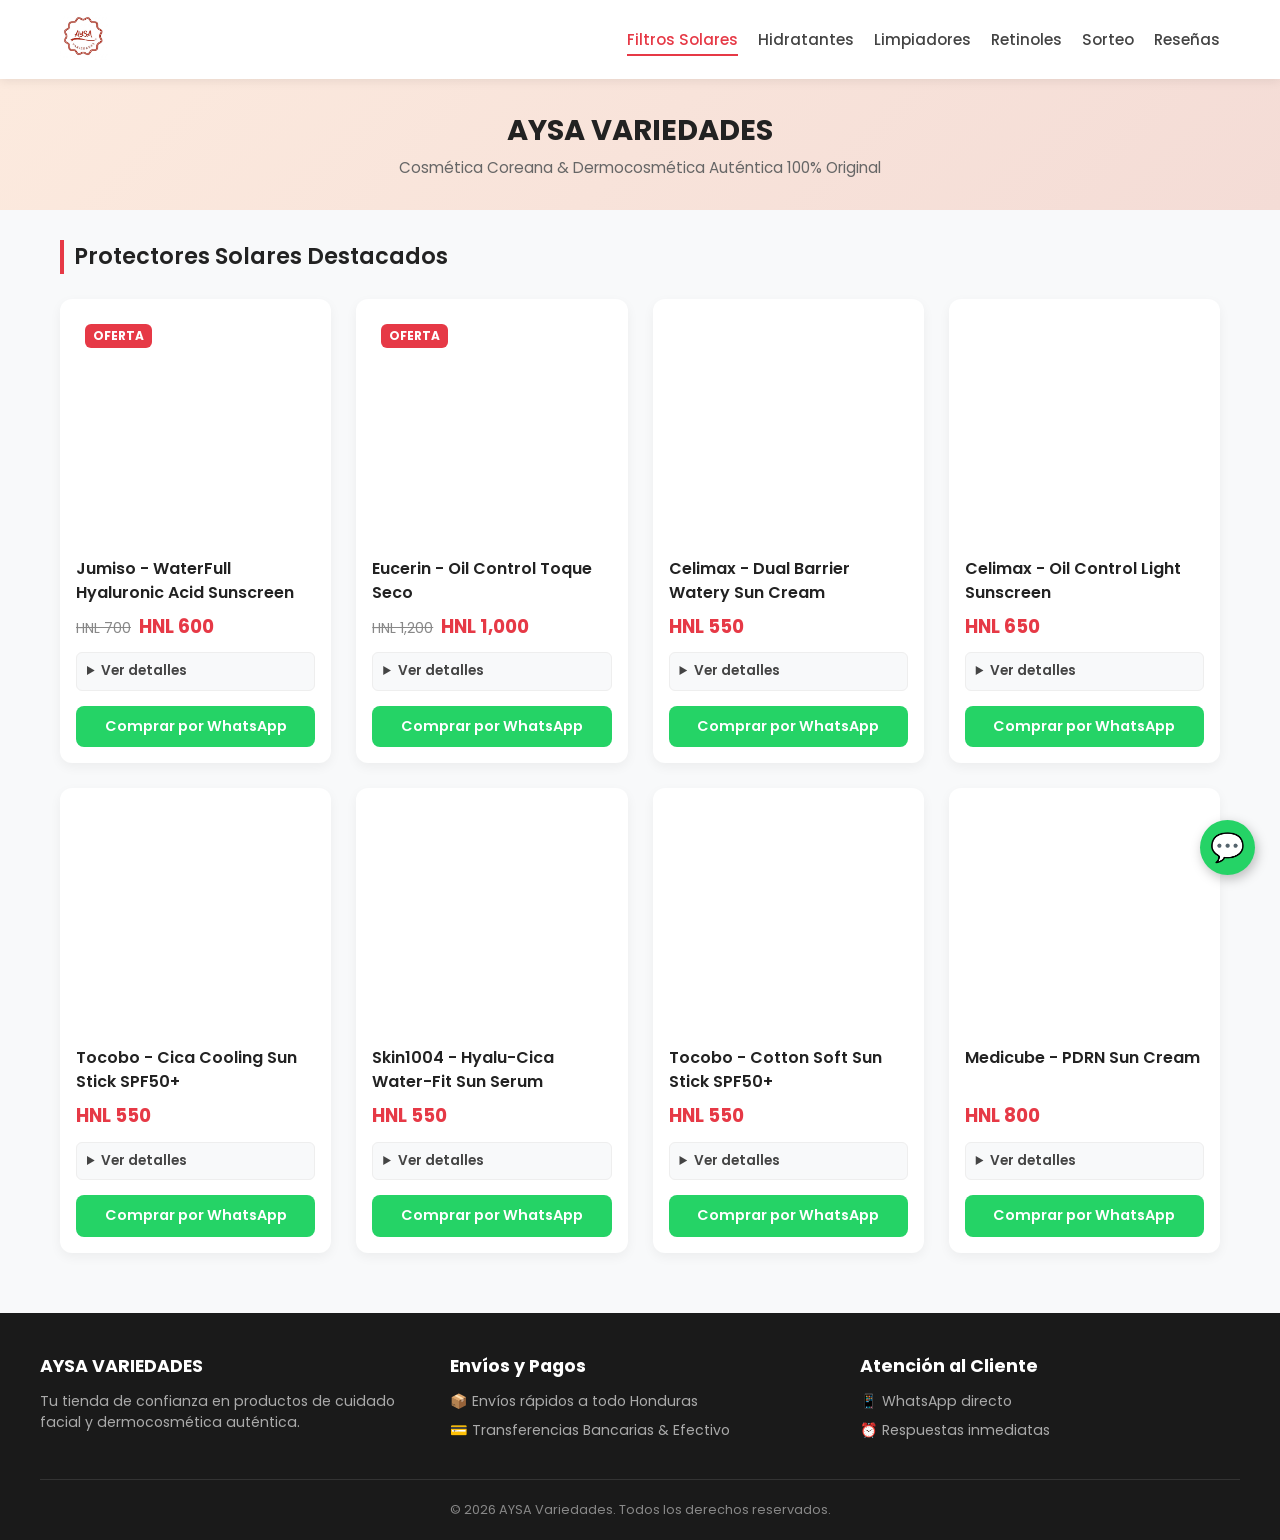
==== index.html @ 1e50c414 "Update index.html" ====
<!DOCTYPE html>
<html lang="es">
<head>
  <meta charset="UTF-8">
  <meta name="viewport" content="width=device-width, initial-scale=1.0">
  <title>AYSA VARIEDADES - Filtros Solares & Skincare Coreano</title>

  <!-- Tipografía moderna Google Fonts (Poppins) -->
  <link rel="preconnect" href="https://fonts.googleapis.com">
  <link rel="preconnect" href="https://fonts.gstatic.com" crossorigin>
  <link href="https://fonts.googleapis.com/css2?family=Poppins:wght@300;400;500;600;700&display=swap" rel="stylesheet">

  <style>
    /* Reset básico */
    * {
      box-sizing: border-box;
      margin: 0;
      padding: 0;
    }

    body {
      font-family: 'Poppins', sans-serif;
      background-color: #f8f9fa;
      color: #333333;
      line-height: 1.5;
    }

    /* --------------------------------------------------
       ENCABEZADO / BARRA DE NAVEGACIÓN FIJA (STICKY)
    -------------------------------------------------- */
    header {
      position: sticky;
      top: 0;
      background-color: #ffffff;
      box-shadow: 0 2px 10px rgba(0, 0, 0, 0.08);
      z-index: 1000;
    }

    .nav-container {
      max-width: 1200px;
      margin: 0 auto;
      padding: 12px 20px;
      display: flex;
      align-items: center;
      justify-content: space-between;
      flex-wrap: wrap;
      gap: 15px;
    }

    .logo-container img {
      height: 48px;
      width: auto;
      object-fit: contain;
    }

    nav ul {
      display: flex;
      gap: 20px;
      list-style: none;
      flex-wrap: wrap;
    }

    nav a {
      text-decoration: none;
      color: #444;
      font-weight: 500;
      font-size: 0.95rem;
      transition: color 0.3s ease;
      padding: 4px 0;
    }

    nav a:hover, nav a.active {
      color: #e63946;
      border-bottom: 2px solid #e63946;
    }

    /* --------------------------------------------------
       SECCIÓN PRINCIPAL Y BANNER
    -------------------------------------------------- */
    .hero-banner {
      background: linear-gradient(135deg, #fceade 0%, #f4dcd6 100%);
      padding: 30px 20px;
      text-align: center;
      margin-bottom: 30px;
    }

    .hero-banner h1 {
      font-size: 1.8rem;
      color: #222;
      font-weight: 700;
    }

    .hero-banner p {
      color: #666;
      font-size: 0.95rem;
      margin-top: 5px;
    }

    .container {
      max-width: 1200px;
      margin: 0 auto 50px auto;
      padding: 0 20px;
    }

    .section-title {
      font-size: 1.4rem;
      font-weight: 600;
      margin-bottom: 25px;
      color: #222;
      border-left: 4px solid #e63946;
      padding-left: 10px;
    }

    /* --------------------------------------------------
       CUADRÍCULA DE PRODUCTOS (GRID)
    -------------------------------------------------- */
    .productos-grid {
      display: grid;
      grid-template-columns: repeat(auto-fill, minmax(260px, 1fr));
      gap: 25px;
    }

    .card-producto {
      background: #ffffff;
      border-radius: 12px;
      padding: 16px;
      box-shadow: 0 4px 12px rgba(0, 0, 0, 0.05);
      display: flex;
      flex-direction: column;
      justify-content: space-between;
      position: relative;
      transition: transform 0.25s ease, box-shadow 0.25s ease;
    }

    .card-producto:hover {
      transform: translateY(-5px);
      box-shadow: 0 8px 24px rgba(0, 0, 0, 0.1);
    }

    .badge-oferta {
      position: absolute;
      top: 25px;
      left: 25px;
      background-color: #e63946;
      color: #ffffff;
      font-size: 0.75rem;
      font-weight: 700;
      padding: 3px 8px;
      border-radius: 6px;
      z-index: 2;
    }

    .img-wrapper {
      width: 100%;
      height: 230px;
      overflow: hidden;
      border-radius: 8px;
      margin-bottom: 12px;
      background-color: #f9f9f9;
    }

    ..card-producto img {
  width: 100%;
  height: 220px; /* Mantenemos la altura fija para que todas las tarjetas midan lo mismo */
  
  /* --- SOLUCIÓN AQUÍ --- */
  object-fit: contain; /* Ajusta la imagen para que se vea COMPLETA sin recortarse */
  /* --------------------- */
  
  background-color: #ffffff; /* Fondo blanco opcional por si la imagen es transparente */
  padding: 5px; /* Pequeño margen interno para que no pegue al borde */
  border-radius: 8px;
  display: block;
}

    .card-producto:hover img {
      transform: scale(1.03);
    }

    .card-producto h3 {
      font-size: 1rem;
      font-weight: 600;
      color: #222;
      margin-bottom: 8px;
      min-height: 48px; /* Mantiene altura uniforme de títulos */
      display: -webkit-box;
      -webkit-line-clamp: 2;
      -webkit-box-orient: vertical;
      overflow: hidden;
    }

    .precios {
      margin-bottom: 12px;
      display: flex;
      align-items: baseline;
      gap: 8px;
    }

    .precio-antiguo {
      text-decoration: line-through;
      color: #888;
      font-size: 0.88rem;
    }

    .precio-actual {
      color: #e63946;
      font-weight: 700;
      font-size: 1.15rem;
    }

    details {
      font-size: 0.85rem;
      color: #555;
      margin-bottom: 15px;
      background: #f8f9fa;
      padding: 8px 10px;
      border-radius: 6px;
      border: 1px solid #eee;
    }

    summary {
      cursor: pointer;
      font-weight: 600;
      color: #444;
      outline: none;
    }

    details p {
      margin-top: 6px;
      line-height: 1.4;
    }

    /* Botón Comprar en WhatsApp */
    .btn-comprar {
      display: flex;
      align-items: center;
      justify-content: center;
      gap: 8px;
      text-align: center;
      background-color: #25d366;
      color: #ffffff;
      padding: 10px 14px;
      border-radius: 8px;
      text-decoration: none;
      font-weight: 600;
      font-size: 0.9rem;
      transition: background-color 0.3s ease;
    }

    .btn-comprar:hover {
      background-color: #1eb954;
    }

    /* --------------------------------------------------
       BOTÓN FLOTANTE WHATSAPP
    -------------------------------------------------- */
    .whatsapp-float {
      position: fixed;
      width: 55px;
      height: 55px;
      bottom: 25px;
      right: 25px;
      background-color: #25d366;
      color: #ffffff;
      border-radius: 50%;
      text-align: center;
      font-size: 28px;
      box-shadow: 2px 4px 12px rgba(0, 0, 0, 0.25);
      z-index: 1000;
      display: flex;
      align-items: center;
      justify-content: center;
      text-decoration: none;
      transition: transform 0.2s ease;
    }

    .whatsapp-float:hover {
      transform: scale(1.08);
    }

    /* --------------------------------------------------
       FOOTER (PIE DE PÁGINA)
    -------------------------------------------------- */
    footer {
      background-color: #1a1a1a;
      color: #dddddd;
      padding: 40px 20px 20px 20px;
      margin-top: 60px;
    }

    .footer-content {
      max-width: 1200px;
      margin: 0 auto;
      display: grid;
      grid-template-columns: repeat(auto-fit, minmax(220px, 1fr));
      gap: 30px;
      margin-bottom: 30px;
    }

    .footer-section h4 {
      color: #ffffff;
      margin-bottom: 12px;
      font-size: 1.1rem;
    }

    .footer-section p {
      font-size: 0.88rem;
      color: #aaa;
      margin-bottom: 8px;
    }

    .footer-bottom {
      max-width: 1200px;
      margin: 0 auto;
      padding-top: 20px;
      border-top: 1px solid #333;
      text-align: center;
      font-size: 0.8rem;
      color: #888;
    }

    /* Adaptación Pantallas Pequeñas */
    @media (max-width: 600px) {
      .nav-container {
        justify-content: center;
      }
      nav ul {
        justify-content: center;
        gap: 12px;
      }
      nav a {
        font-size: 0.85rem;
      }
    }
  </style>
</head>
<body>

  <!-- BARRA DE NAVEGACIÓN FIJA -->
  <header>
    <div class="nav-container">
      <div class="logo-container">
        <a href="index.html">
          <img src="img/logo.jpeg" alt="AYSA Variedades Logo">
        </a>
      </div>
      <nav>
        <ul>
          <li><a href="index.html" class="active">Filtros Solares</a></li>
          <li><a href="hidratante.html">Hidratantes</a></li>
          <li><a href="limpiadores.html">Limpiadores</a></li>
          <li><a href="retinoles.html">Retinoles</a></li>
          <li><a href="sorteo.html">Sorteo</a></li>
          <li><a href="#">Reseñas</a></li>
        </ul>
      </nav>
    </div>
  </header>

  <!-- BANNER ENCABEZADO -->
  <section class="hero-banner">
    <h1>AYSA VARIEDADES</h1>
    <p>Cosmética Coreana & Dermocosmética Auténtica 100% Original</p>
  </section>

  <!-- CONTENIDO PRINCIPAL / PRODUCTOS -->
  <div class="container">
    <h2 class="section-title">Protectores Solares Destacados</h2>

    <div class="productos-grid">

      <!-- Producto 1 -->
      <div class="card-producto">
        <span class="badge-oferta">OFERTA</span>
        <div class="img-wrapper">
          <img src="img/protector1.jpg" alt="Jumiso WaterFull Sunscreen">
        </div>
        <h3>Jumiso - WaterFull Hyaluronic Acid Sunscreen</h3>
        <div class="precios">
          <span class="precio-antiguo">HNL 700</span>
          <span class="precio-actual">HNL 600</span>
        </div>
        <details>
          <summary>Ver detalles</summary>
          <p>Protector solar híbrido a base de agua con ácido hialurónico. Amplio espectro SPF 50 PA++++.</p>
        </details>
        <a href="https://wa.link/wdtrgp" target="_blank" class="btn-comprar">
          Comprar por WhatsApp
        </a>
      </div>

      <!-- Producto 2 -->
      <div class="card-producto">
        <span class="badge-oferta">OFERTA</span>
        <div class="img-wrapper">
          <img src="img/protector2.jpg" alt="Eucerin Oil Control">
        </div>
        <h3>Eucerin - Oil Control Toque Seco</h3>
        <div class="precios">
          <span class="precio-antiguo">HNL 1,200</span>
          <span class="precio-actual">HNL 1,000</span>
        </div>
        <details>
          <summary>Ver detalles</summary>
          <p>Efecto anti-brillo mate para piel mixta a grasa. Textura ultra ligera de rápida absorción.</p>
        </details>
        <a href="https://wa.link/wdtrgp" target="_blank" class="btn-comprar">
          Comprar por WhatsApp
        </a>
      </div>

      <!-- Producto 3 -->
      <div class="card-producto">
        <div class="img-wrapper">
          <img src="img/protector3.jpg" alt="Celimax Dual Barrier Watery">
        </div>
        <h3>Celimax - Dual Barrier Watery Sun Cream</h3>
        <div class="precios">
          <span class="precio-actual">HNL 550</span>
        </div>
        <details>
          <summary>Ver detalles</summary>
          <p>Ideal para piel sensible o barrera cutánea alterada. Hidratación profunda y protección SPF 50+.</p>
        </details>
        <a href="https://wa.link/wdtrgp" target="_blank" class="btn-comprar">
          Comprar por WhatsApp
        </a>
      </div>

      <!-- Producto 4 -->
      <div class="card-producto">
        <div class="img-wrapper">
          <img src="img/protector4.jpg" alt="Celimax Oil Control Light">
        </div>
        <h3>Celimax - Oil Control Light Sunscreen</h3>
        <div class="precios">
          <span class="precio-actual">HNL 650</span>
        </div>
        <details>
          <summary>Ver detalles</summary>
          <p>Control de sebo con complejo Anti Sebum P. Acabado fresco y mate SPF 50+ PA++++.</p>
        </details>
        <a href="https://wa.link/wdtrgp" target="_blank" class="btn-comprar">
          Comprar por WhatsApp
        </a>
      </div>

      <!-- Producto 5 -->
      <div class="card-producto">
        <div class="img-wrapper">
          <img src="img/protector5.jpg" alt="Tocobo Cica Cooling Sun Stick">
        </div>
        <h3>Tocobo - Cica Cooling Sun Stick SPF50+</h3>
        <div class="precios">
          <span class="precio-actual">HNL 550</span>
        </div>
        <details>
          <summary>Ver detalles</summary>
          <p>Formato en barra refrescante y calmante con Centella Asiática para piel sensible o con acné.</p>
        </details>
        <a href="https://wa.link/wdtrgp" target="_blank" class="btn-comprar">
          Comprar por WhatsApp
        </a>
      </div>

      <!-- Producto 6 -->
      <div class="card-producto">
        <div class="img-wrapper">
          <img src="img/protector6.jpg" alt="Skin1004 Hyalu-Cica Sun Serum">
        </div>
        <h3>Skin1004 - Hyalu-Cica Water-Fit Sun Serum</h3>
        <div class="precios">
          <span class="precio-actual">HNL 550</span>
        </div>
        <details>
          <summary>Ver detalles</summary>
          <p>Textura tipo suero ultraligero hidratante con Centella Asiática y Ácido Hialurónico.</p>
        </details>
        <a href="https://wa.link/wdtrgp" target="_blank" class="btn-comprar">
          Comprar por WhatsApp
        </a>
      </div>

      <!-- Producto 7 -->
      <div class="card-producto">
        <div class="img-wrapper">
          <img src="img/protector7.jpg" alt="Tocobo Cotton Soft Sun Stick">
        </div>
        <h3>Tocobo - Cotton Soft Sun Stick SPF50+</h3>
        <div class="precios">
          <span class="precio-actual">HNL 550</span>
        </div>
        <details>
          <summary>Ver detalles</summary>
          <p>Barra solar con acabado suave de algodón, efecto mate y cero sensación pegajosa.</p>
        </details>
        <a href="https://wa.link/wdtrgp" target="_blank" class="btn-comprar">
          Comprar por WhatsApp
        </a>
      </div>

      <!-- Producto 8 -->
      <div class="card-producto">
        <div class="img-wrapper">
          <img src="img/protector8.jpg" alt="Medicube PDRN Sun Cream">
        </div>
        <h3>Medicube - PDRN Sun Cream</h3>
        <div class="precios">
          <span class="precio-actual">HNL 800</span>
        </div>
        <details>
          <summary>Ver detalles</summary>
          <p>Acabado luminoso, rápida absorción y unificación del tono de la piel.</p>
        </details>
        <a href="https://wa.link/wdtrgp" target="_blank" class="btn-comprar">
          Comprar por WhatsApp
        </a>
      </div>

    </div>
  </div>

  <!-- PIE DE PÁGINA -->
  <footer>
    <div class="footer-content">
      <div class="footer-section">
        <h4>AYSA VARIEDADES</h4>
        <p>Tu tienda de confianza en productos de cuidado facial y dermocosmética auténtica.</p>
      </div>
      <div class="footer-section">
        <h4>Envíos y Pagos</h4>
        <p>📦 Envíos rápidos a todo Honduras</p>
        <p>💳 Transferencias Bancarias & Efectivo</p>
      </div>
      <div class="footer-section">
        <h4>Atención al Cliente</h4>
        <p>📱 WhatsApp directo</p>
        <p>⏰ Respuestas inmediatas</p>
      </div>
    </div>
    <div class="footer-bottom">
      <p>&copy; 2026 AYSA Variedades. Todos los derechos reservados.</p>
    </div>
  </footer>

  <!-- BOTÓN FLOTANTE DE WHATSAPP GENERAL -->
  <a href="https://wa.link/wdtrgp" class="whatsapp-float" target="_blank" title="Consulta directa por WhatsApp">
    💬
  </a>

</body>
</html>
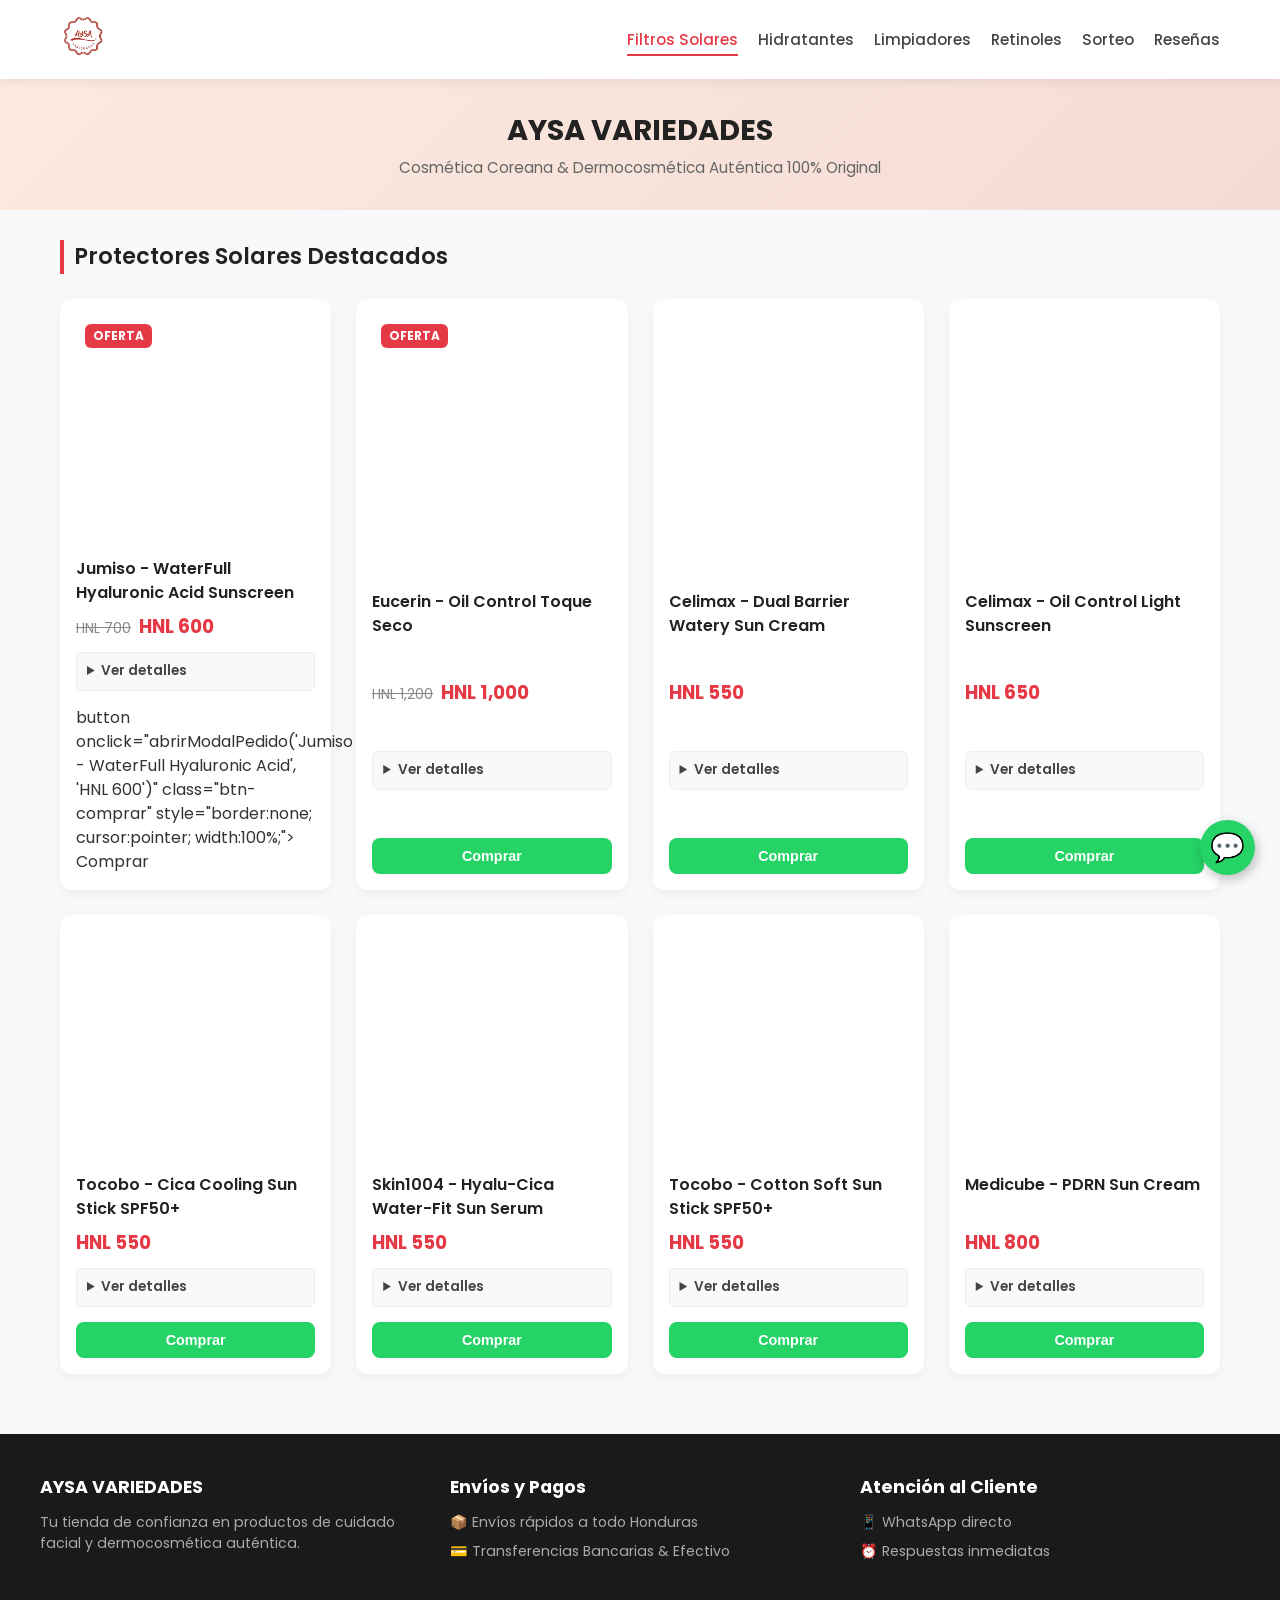
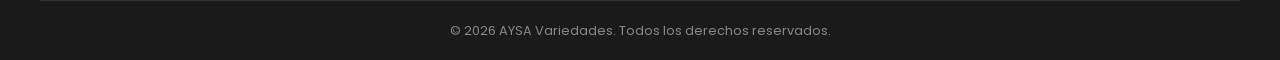
==== commit 72ff07a8: "Update index.html" ====
--- a/index.html
+++ b/index.html
@@ -384,9 +384,8 @@
           <summary>Ver detalles</summary>
           <p>Protector solar híbrido a base de agua con ácido hialurónico. Amplio espectro SPF 50 PA++++.</p>
         </details>
-        <a href="https://wa.link/wdtrgp" target="_blank" class="btn-comprar">
-          Comprar por WhatsApp
-        </a>
+       button onclick="abrirModalPedido('Jumiso - WaterFull Hyaluronic Acid', 'HNL 600')" class="btn-comprar" style="border:none; cursor:pointer; width:100%;">
+  Comprar</button>
       </div>
 
       <!-- Producto 2 -->
@@ -404,99 +403,102 @@
           <summary>Ver detalles</summary>
           <p>Efecto anti-brillo mate para piel mixta a grasa. Textura ultra ligera de rápida absorción.</p>
         </details>
-        <a href="https://wa.link/wdtrgp" target="_blank" class="btn-comprar">
-          Comprar por WhatsApp
+    <button onclick="abrirModalPedido('Eucerin - Oil Control Toque Seco', 'HNL 600')" class="btn-comprar" style="border:none; cursor:pointer; width:100%;">
+  Comprar
+</button>
+          
+      </div>
+
+      <!-- Producto 3 -->
+      <div class="card-producto">
+        <div class="img-wrapper">
+          <img src="img/protector3.jpg" alt="Celimax Dual Barrier Watery">
+        </div>
+        <h3>Celimax - Dual Barrier Watery Sun Cream</h3>
+        <div class="precios">
+          <span class="precio-actual">HNL 550</span>
+        </div>
+        <details>
+          <summary>Ver detalles</summary>
+          <p>Ideal para piel sensible o barrera cutánea alterada. Hidratación profunda y protección SPF 50+.</p>
+        </details>
+        <button onclick="abrirModalPedido('Celimax - Dual Barrier Watery Sun Cream', 'HNL 600')" class="btn-comprar" style="border:none; cursor:pointer; width:100%;">
+  Comprar
+</button>
+          
         </a>
       </div>
 
-      <!-- Producto 3 -->
-      <div class="card-producto">
-        <div class="img-wrapper">
-          <img src="img/protector3.jpg" alt="Celimax Dual Barrier Watery">
-        </div>
-        <h3>Celimax - Dual Barrier Watery Sun Cream</h3>
+      <!-- Producto 4 -->
+      <div class="card-producto">
+        <div class="img-wrapper">
+          <img src="img/protector4.jpg" alt="Celimax Oil Control Light">
+        </div>
+        <h3>Celimax - Oil Control Light Sunscreen</h3>
+        <div class="precios">
+          <span class="precio-actual">HNL 650</span>
+        </div>
+        <details>
+          <summary>Ver detalles</summary>
+          <p>Control de sebo con complejo Anti Sebum P. Acabado fresco y mate SPF 50+ PA++++.</p>
+        </details>
+    <button onclick="abrirModalPedido('Celimax - Oil Control Light Sunscreen', 'HNL 600')" class="btn-comprar" style="border:none; cursor:pointer; width:100%;">
+  Comprar
+</button>
+      </div>
+
+      <!-- Producto 5 -->
+      <div class="card-producto">
+        <div class="img-wrapper">
+          <img src="img/protector5.jpg" alt="Tocobo Cica Cooling Sun Stick">
+        </div>
+        <h3>Tocobo - Cica Cooling Sun Stick SPF50+</h3>
         <div class="precios">
           <span class="precio-actual">HNL 550</span>
         </div>
         <details>
           <summary>Ver detalles</summary>
-          <p>Ideal para piel sensible o barrera cutánea alterada. Hidratación profunda y protección SPF 50+.</p>
-        </details>
-        <a href="https://wa.link/wdtrgp" target="_blank" class="btn-comprar">
-          Comprar por WhatsApp
-        </a>
-      </div>
-
-      <!-- Producto 4 -->
-      <div class="card-producto">
-        <div class="img-wrapper">
-          <img src="img/protector4.jpg" alt="Celimax Oil Control Light">
-        </div>
-        <h3>Celimax - Oil Control Light Sunscreen</h3>
-        <div class="precios">
-          <span class="precio-actual">HNL 650</span>
-        </div>
-        <details>
-          <summary>Ver detalles</summary>
-          <p>Control de sebo con complejo Anti Sebum P. Acabado fresco y mate SPF 50+ PA++++.</p>
-        </details>
-        <a href="https://wa.link/wdtrgp" target="_blank" class="btn-comprar">
-          Comprar por WhatsApp
-        </a>
-      </div>
-
-      <!-- Producto 5 -->
-      <div class="card-producto">
-        <div class="img-wrapper">
-          <img src="img/protector5.jpg" alt="Tocobo Cica Cooling Sun Stick">
-        </div>
-        <h3>Tocobo - Cica Cooling Sun Stick SPF50+</h3>
+          <p>Formato en barra refrescante y calmante con Centella Asiática para piel sensible o con acné.</p>
+        </details>
+        <button onclick="abrirModalPedido('Tocobo - Cica Cooling Sun Stick SPF50+', 'HNL 600')" class="btn-comprar" style="border:none; cursor:pointer; width:100%;">
+  Comprar
+</button>
+      </div>
+
+      <!-- Producto 6 -->
+      <div class="card-producto">
+        <div class="img-wrapper">
+          <img src="img/protector6.jpg" alt="Skin1004 Hyalu-Cica Sun Serum">
+        </div>
+        <h3>Skin1004 - Hyalu-Cica Water-Fit Sun Serum</h3>
         <div class="precios">
           <span class="precio-actual">HNL 550</span>
         </div>
         <details>
           <summary>Ver detalles</summary>
-          <p>Formato en barra refrescante y calmante con Centella Asiática para piel sensible o con acné.</p>
-        </details>
-        <a href="https://wa.link/wdtrgp" target="_blank" class="btn-comprar">
-          Comprar por WhatsApp
-        </a>
-      </div>
-
-      <!-- Producto 6 -->
-      <div class="card-producto">
-        <div class="img-wrapper">
-          <img src="img/protector6.jpg" alt="Skin1004 Hyalu-Cica Sun Serum">
-        </div>
-        <h3>Skin1004 - Hyalu-Cica Water-Fit Sun Serum</h3>
+          <p>Textura tipo suero ultraligero hidratante con Centella Asiática y Ácido Hialurónico.</p>
+        </details>
+        <button onclick="abrirModalPedido('Skin1004 - Hyalu-Cica Water-Fit Sun Serum', 'HNL 600')" class="btn-comprar" style="border:none; cursor:pointer; width:100%;">
+  Comprar
+</button>
+      </div>
+
+      <!-- Producto 7 -->
+      <div class="card-producto">
+        <div class="img-wrapper">
+          <img src="img/protector7.jpg" alt="Tocobo Cotton Soft Sun Stick">
+        </div>
+        <h3>Tocobo - Cotton Soft Sun Stick SPF50+</h3>
         <div class="precios">
           <span class="precio-actual">HNL 550</span>
         </div>
         <details>
           <summary>Ver detalles</summary>
-          <p>Textura tipo suero ultraligero hidratante con Centella Asiática y Ácido Hialurónico.</p>
-        </details>
-        <a href="https://wa.link/wdtrgp" target="_blank" class="btn-comprar">
-          Comprar por WhatsApp
-        </a>
-      </div>
-
-      <!-- Producto 7 -->
-      <div class="card-producto">
-        <div class="img-wrapper">
-          <img src="img/protector7.jpg" alt="Tocobo Cotton Soft Sun Stick">
-        </div>
-        <h3>Tocobo - Cotton Soft Sun Stick SPF50+</h3>
-        <div class="precios">
-          <span class="precio-actual">HNL 550</span>
-        </div>
-        <details>
-          <summary>Ver detalles</summary>
           <p>Barra solar con acabado suave de algodón, efecto mate y cero sensación pegajosa.</p>
         </details>
-        <a href="https://wa.link/wdtrgp" target="_blank" class="btn-comprar">
-          Comprar por WhatsApp
-        </a>
+        <button onclick="abrirModalPedido('Tocobo - Cotton Soft Sun Stick SPF50+', 'HNL 600')" class="btn-comprar" style="border:none; cursor:pointer; width:100%;">
+  Comprar
+</button>
       </div>
 
       <!-- Producto 8 -->
@@ -512,9 +514,9 @@
           <summary>Ver detalles</summary>
           <p>Acabado luminoso, rápida absorción y unificación del tono de la piel.</p>
         </details>
-        <a href="https://wa.link/wdtrgp" target="_blank" class="btn-comprar">
-          Comprar por WhatsApp
-        </a>
+       <button onclick="abrirModalPedido('Medicube - PDRN Sun Cream', 'HNL 600')" class="btn-comprar" style="border:none; cursor:pointer; width:100%;">
+  Comprar
+</button>
       </div>
 
     </div>
@@ -547,6 +549,91 @@
   <a href="https://wa.link/wdtrgp" class="whatsapp-float" target="_blank" title="Consulta directa por WhatsApp">
     💬
   </a>
+<div id="modalPedido" style="display:none; position:fixed; top:0; left:0; width:100%; height:100%; background:rgba(0,0,0,0.6); z-index:2000; align-items:center; justify-content:center;">
+    <div style="background:#fff; padding:25px; border-radius:12px; max-width:450px; width:90%; position:relative; font-family:'Poppins', sans-serif;">
+      
+      <button onclick="cerrarModal()" style="position:absolute; top:12px; right:15px; border:none; background:none; font-size:20px; cursor:pointer;">✕</button>
+      
+      <h3 style="margin-bottom:5px; color:#222;">Finalizar Pedido</h3>
+      <p id="productoSeleccionado" style="font-weight:600; color:#e63946; margin-bottom:15px; font-size:0.95rem;"></p>
+
+      <form id="formPedido" onsubmit="enviarPedido(event)">
+        <input type="hidden" id="inputProducto" name="Producto">
+
+        <label style="font-size:0.85rem; font-weight:600; display:block; margin-bottom:4px;">Nombre completo:</label>
+        <input type="text" id="nombreCliente" name="Nombre" required placeholder="Ej. Maria Lopez" style="width:100%; padding:8px; margin-bottom:12px; border:1px solid #ccc; border-radius:6px; box-sizing:border-box;">
+
+        <label style="font-size:0.85rem; font-weight:600; display:block; margin-bottom:4px;">Teléfono de contacto:</label>
+        <input type="tel" id="telefonoCliente" name="Telefono" required placeholder="Ej. 9999-9999" style="width:100%; padding:8px; margin-bottom:12px; border:1px solid #ccc; border-radius:6px; box-sizing:border-box;">
+
+        <label style="font-size:0.85rem; font-weight:600; display:block; margin-bottom:4px;">Ciudad y Dirección de Envío:</label>
+        <input type="text" id="direccionCliente" name="Direccion" required placeholder="Ej. Tegucigalpa, Col. Palmira..." style="width:100%; padding:8px; margin-bottom:12px; border:1px solid #ccc; border-radius:6px; box-sizing:border-box;">
+
+        <label style="font-size:0.85rem; font-weight:600; display:block; margin-bottom:4px;">Método de Pago:</label>
+        <select id="pagoCliente" name="MetodoPago" style="width:100%; padding:8px; margin-bottom:18px; border:1px solid #ccc; border-radius:6px; box-sizing:border-box;">
+          <option value="Transferencia Bancaria">Transferencia Bancaria</option>
+          <option value="Efectivo contra entrega">Efectivo contra entrega</option>
+        </select>
+
+        <button type="submit" style="width:100%; background:#25d366; color:white; border:none; padding:12px; border-radius:8px; font-weight:700; cursor:pointer; font-size:1rem;">
+          Confirmar Pedido 📲
+        </button>
+      </form>
+    </div>
+  </div>
+
+  <script>
+    let productoActual = "";
+    let precioActual = "";
+
+    function abrirModalPedido(nombreProducto, precioProducto) {
+      productoActual = nombreProducto;
+      precioActual = precioProducto;
+      document.getElementById('productoSeleccionado').innerText = nombreProducto + " - " + precioProducto;
+      document.getElementById('inputProducto').value = nombreProducto + " (" + precioProducto + ")";
+      document.getElementById('modalPedido').style.display = 'flex';
+    }
+
+    function cerrarModal() {
+      document.getElementById('modalPedido').style.display = 'none';
+    }
+
+    function enviarPedido(e) {
+      e.preventDefault();
+
+      const numeroWhatsApp = "504XXXXXXXX"; // Reemplaza por tu número de teléfono real
+      const formspreeURL = "https://formspree.io/f/TU_CODIGO_FORMSPREE"; // Reemplaza con tu URL de Formspree
+
+      const nombre = document.getElementById('nombreCliente').value;
+      const telefono = document.getElementById('telefonoCliente').value;
+      const direccion = document.getElementById('direccionCliente').value;
+      const pago = document.getElementById('pagoCliente').value;
+
+      // Envío al correo por Formspree
+      const formData = new FormData(document.getElementById('formPedido'));
+      fetch(formspreeURL, {
+        method: 'POST',
+        body: formData,
+        headers: { 'Accept': 'application/json' }
+      });
+
+      // Envío a WhatsApp
+      const mensaje = `🛒 *NUEVO PEDIDO EN AYSA VARIEDADES*%0A%0A` +
+                      `📦 *Producto:* ${productoActual}%0A` +
+                      `💰 *Precio:* ${precioActual}%0A%0A` +
+                      `👤 *Cliente:* ${nombre}%0A` +
+                      `📞 *Teléfono:* ${telefono}%0A` +
+                      `📍 *Dirección:* ${direccion}%0A` +
+                      `💳 *Pago:* ${pago}`;
+
+      window.open(`https://wa.me/${numeroWhatsApp}?text=${mensaje}`, '_blank');
+
+      cerrarModal();
+      document.getElementById('formPedido').reset();
+    }
+  </script>
 
 </body>
 </html>
+</body>
+</html>
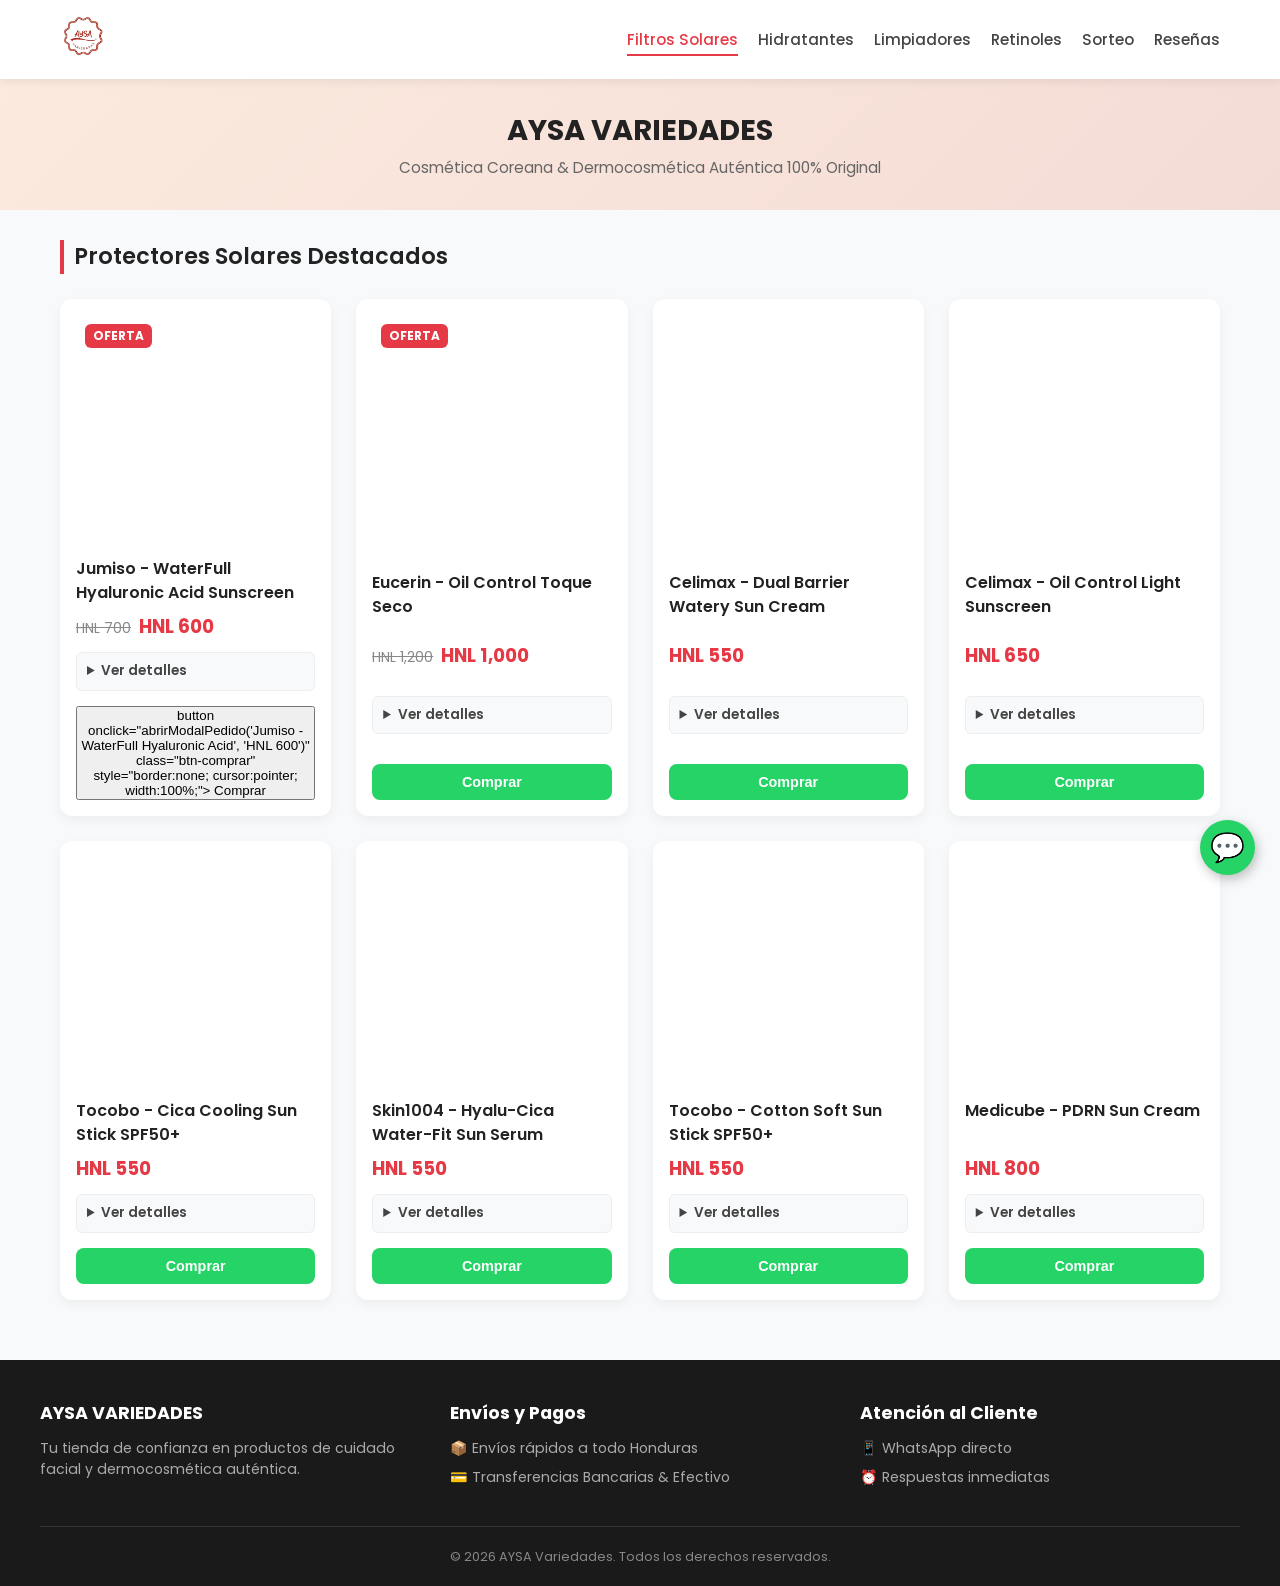
==== commit 98ceeaf2: "Update index.html" ====
--- a/index.html
+++ b/index.html
@@ -384,7 +384,7 @@
           <summary>Ver detalles</summary>
           <p>Protector solar híbrido a base de agua con ácido hialurónico. Amplio espectro SPF 50 PA++++.</p>
         </details>
-       button onclick="abrirModalPedido('Jumiso - WaterFull Hyaluronic Acid', 'HNL 600')" class="btn-comprar" style="border:none; cursor:pointer; width:100%;">
+       <button>button onclick="abrirModalPedido('Jumiso - WaterFull Hyaluronic Acid', 'HNL 600')" class="btn-comprar" style="border:none; cursor:pointer; width:100%;">
   Comprar</button>
       </div>
 
@@ -601,8 +601,8 @@
     function enviarPedido(e) {
       e.preventDefault();
 
-      const numeroWhatsApp = "504XXXXXXXX"; // Reemplaza por tu número de teléfono real
-      const formspreeURL = "https://formspree.io/f/TU_CODIGO_FORMSPREE"; // Reemplaza con tu URL de Formspree
+      const numeroWhatsApp = "50497818902"; // Reemplaza por tu número de teléfono real
+      const formspreeURL = "https://formspree.io/f/xwlpalja"; // Reemplaza con tu URL de Formspree
 
       const nombre = document.getElementById('nombreCliente').value;
       const telefono = document.getElementById('telefonoCliente').value;
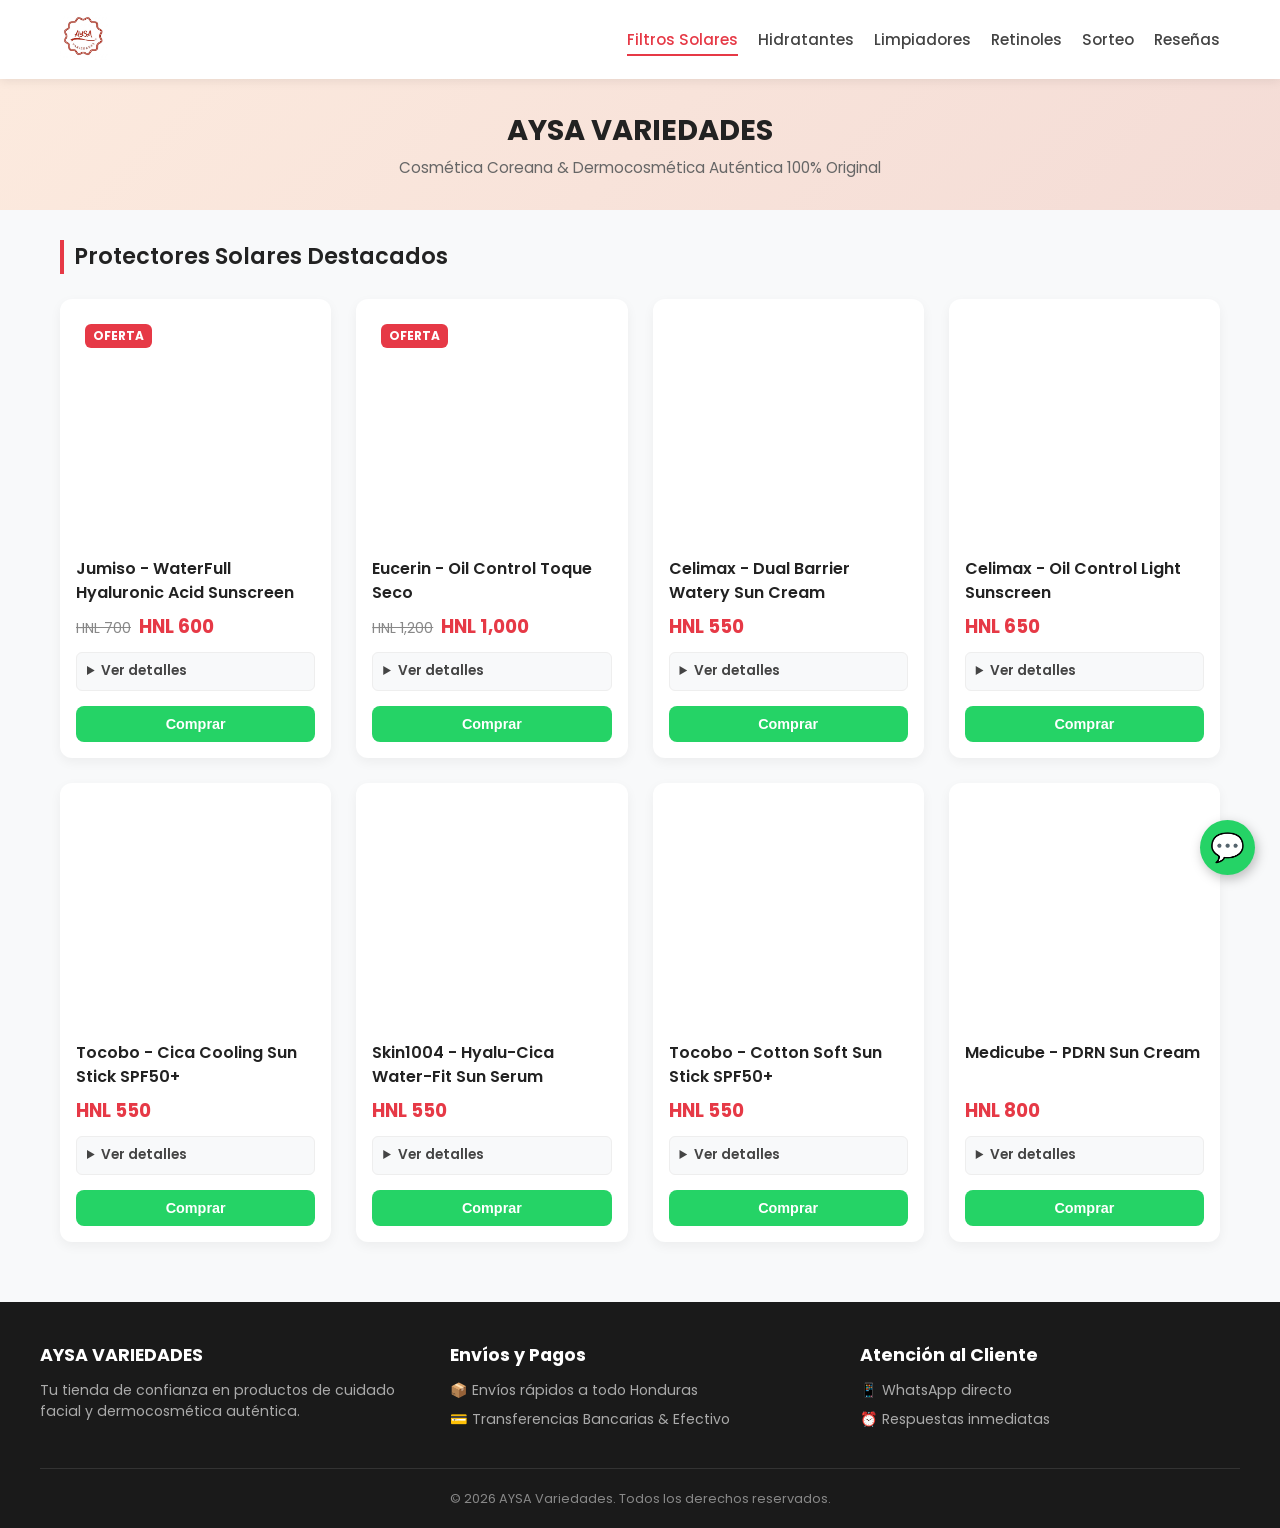
==== commit 67407f93: "Update index.html" ====
--- a/index.html
+++ b/index.html
@@ -384,7 +384,7 @@
           <summary>Ver detalles</summary>
           <p>Protector solar híbrido a base de agua con ácido hialurónico. Amplio espectro SPF 50 PA++++.</p>
         </details>
-       <button>button onclick="abrirModalPedido('Jumiso - WaterFull Hyaluronic Acid', 'HNL 600')" class="btn-comprar" style="border:none; cursor:pointer; width:100%;">
+       <button onclick="abrirModalPedido('Jumiso - WaterFull Hyaluronic Acid', 'HNL 600')" class="btn-comprar" style="border:none; cursor:pointer; width:100%;">
   Comprar</button>
       </div>
 
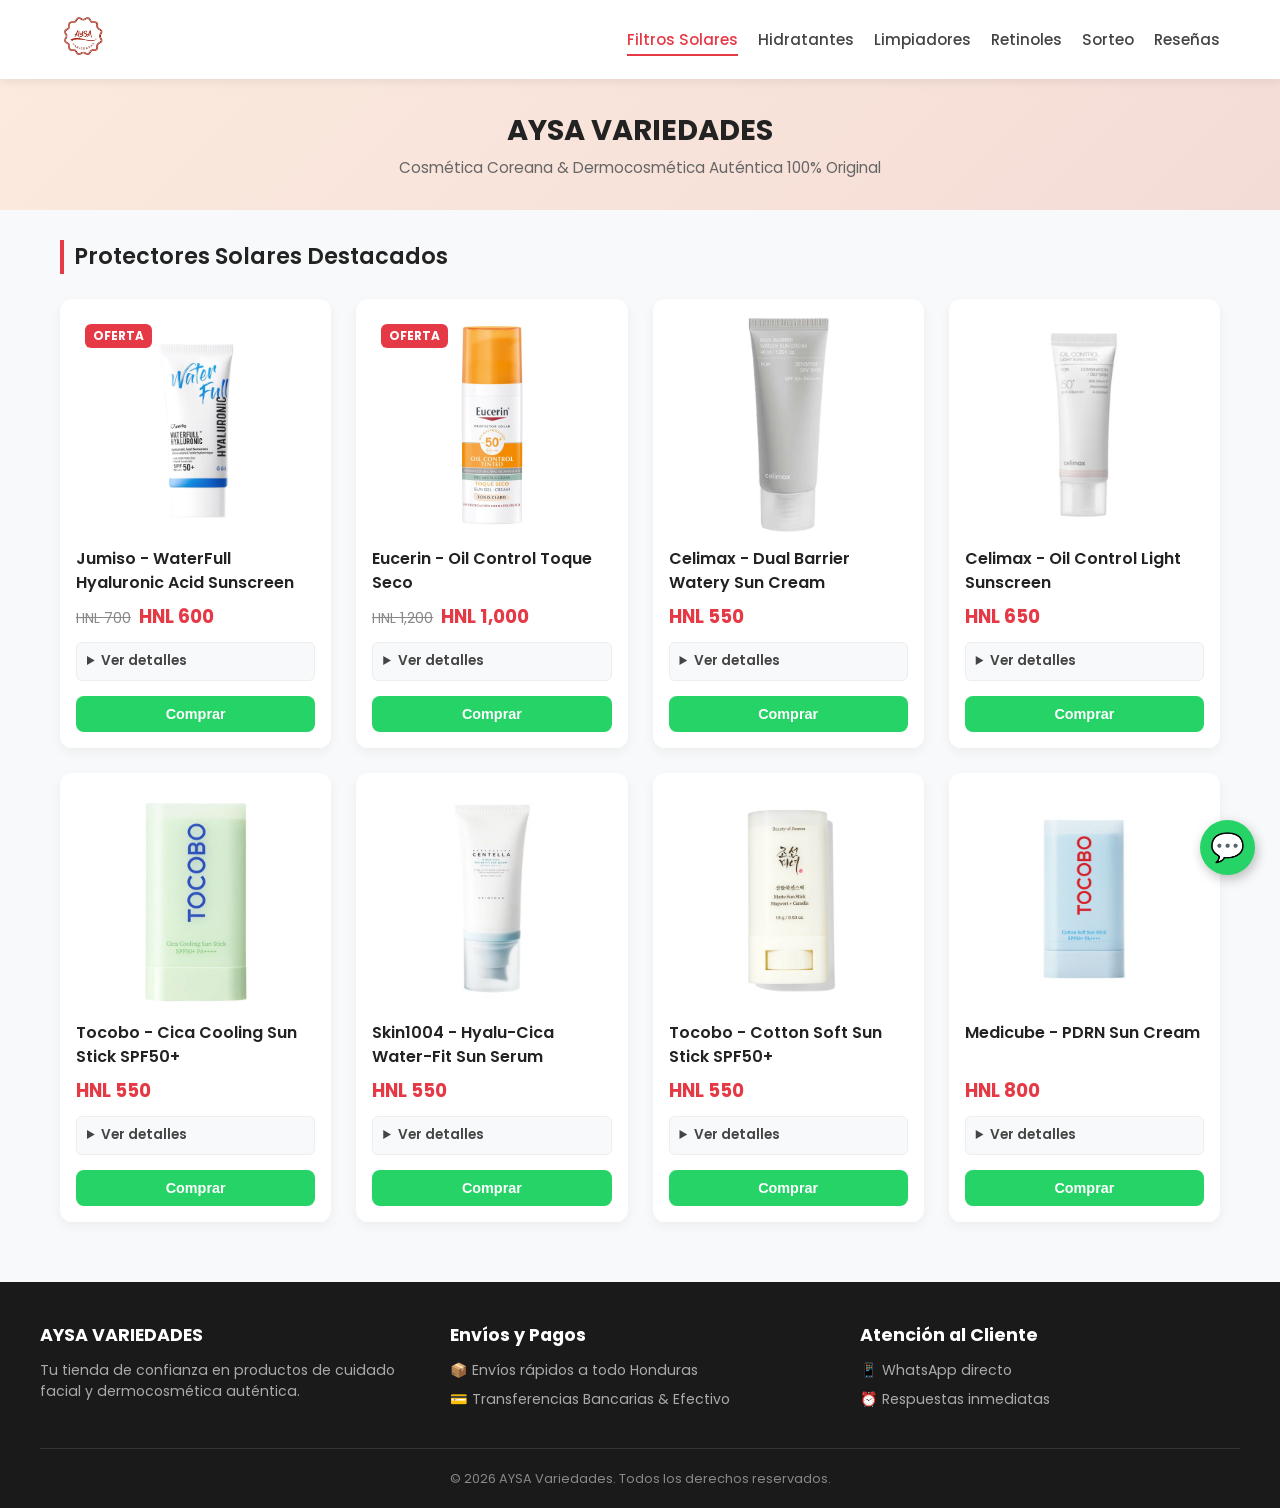
==== commit 492aecd4: "Update index.html" ====
--- a/index.html
+++ b/index.html
@@ -171,6 +171,27 @@
   padding: 5px; /* Pequeño margen interno para que no pegue al borde */
   border-radius: 8px;
   display: block;
+}
+
+    .img-wrapper {
+  width: 100%;
+  height: 220px;          /* Altura fija para que no colapse */
+  display: flex;
+  align-items: center;
+  justify-content: center;
+  background-color: #ffffff;
+  overflow: hidden;
+  border-radius: 8px;
+  margin-bottom: 12px;
+}
+
+/* 2. Ajustar la imagen para que se vea COMPLETA y sin recortarse */
+.img-wrapper img {
+  max-width: 100%;
+  max-height: 100%;
+  width: auto;
+  height: auto;
+  object-fit: contain;    /* Para que se vea completa sin cortarse */
 }
 
     .card-producto:hover img {
